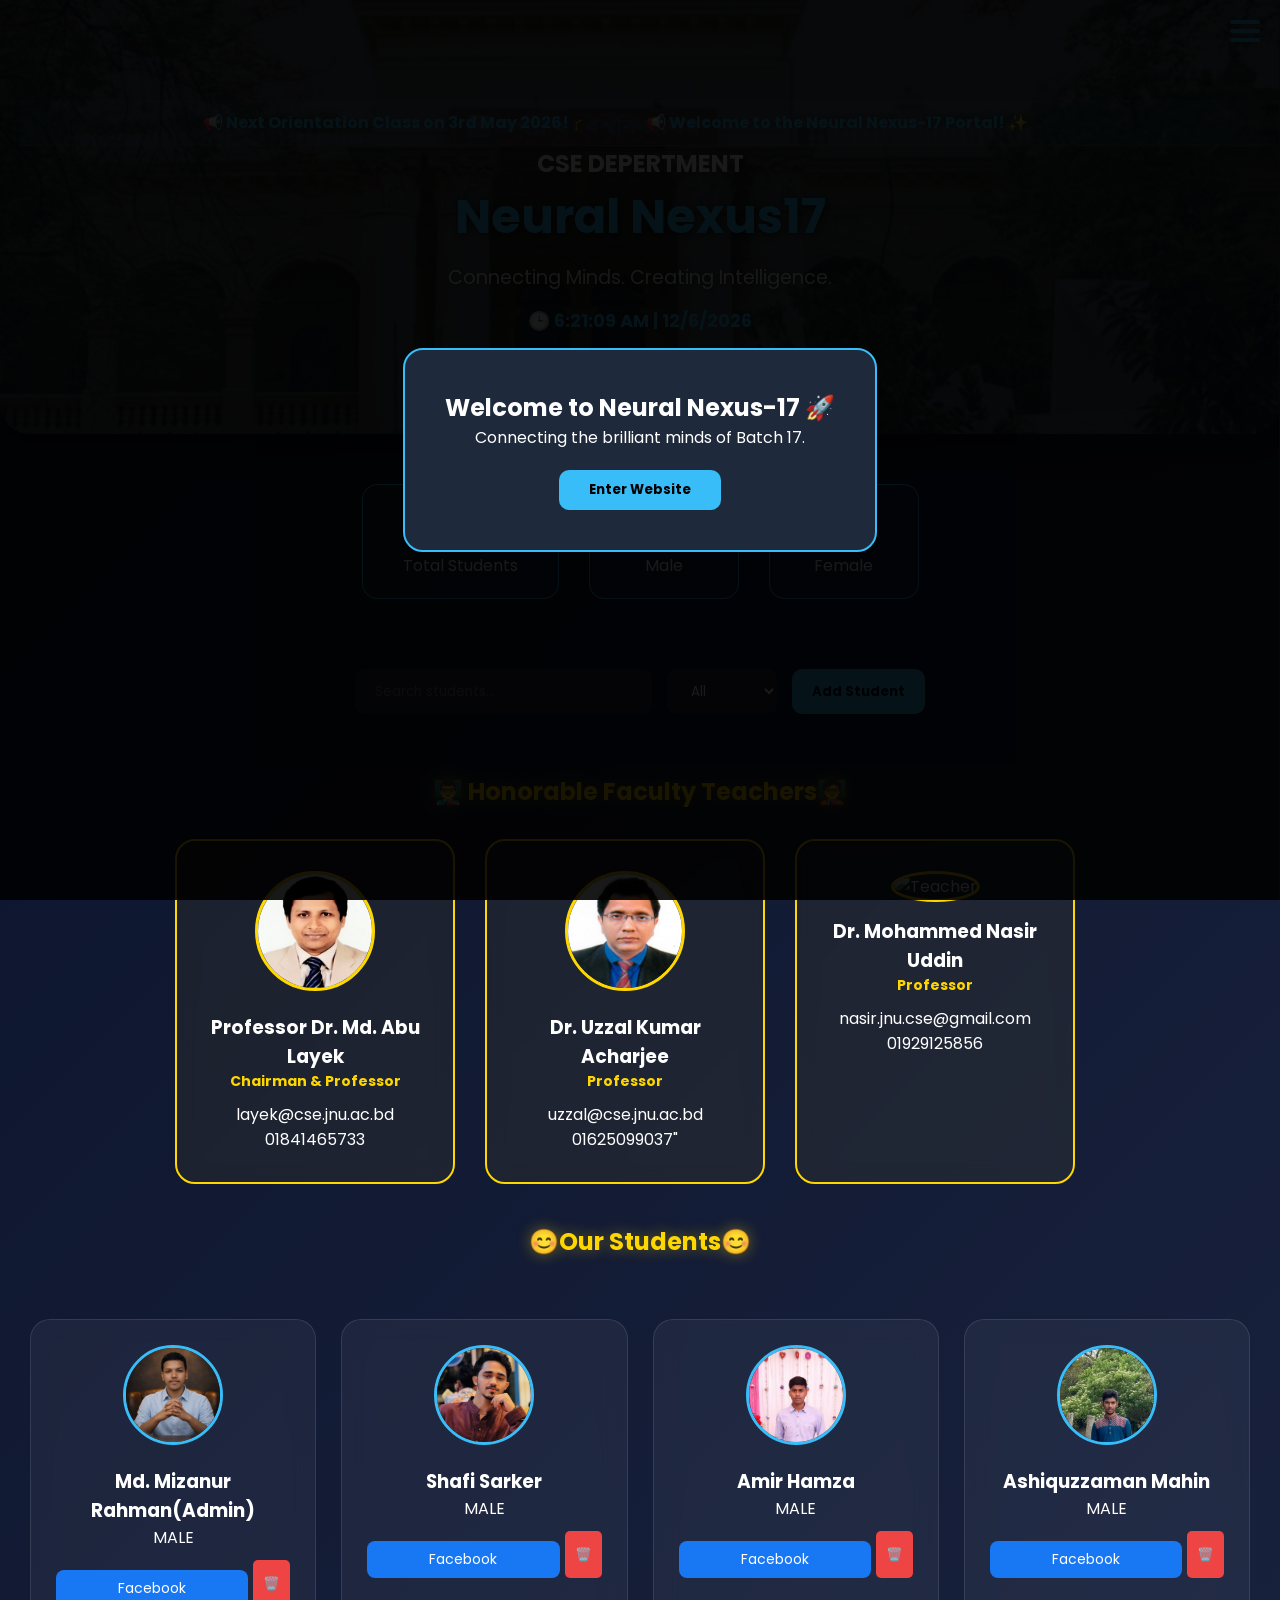
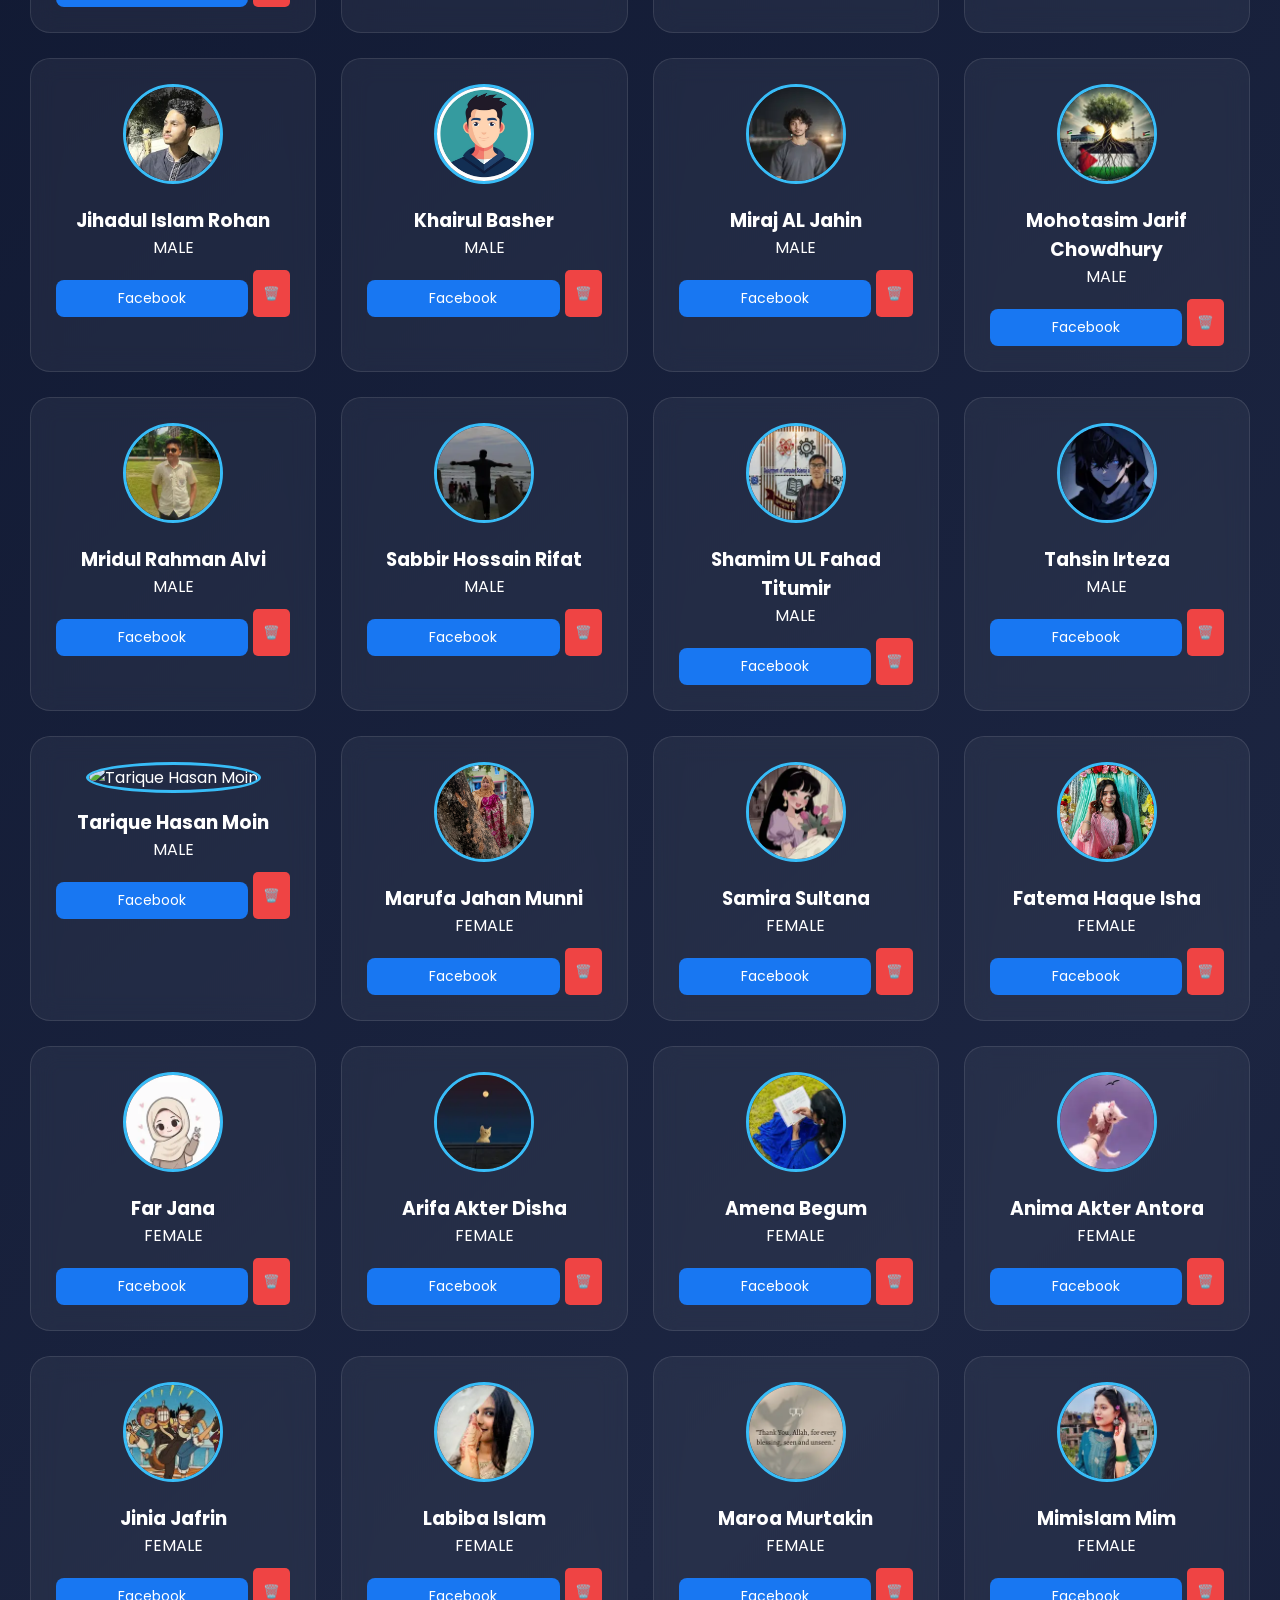
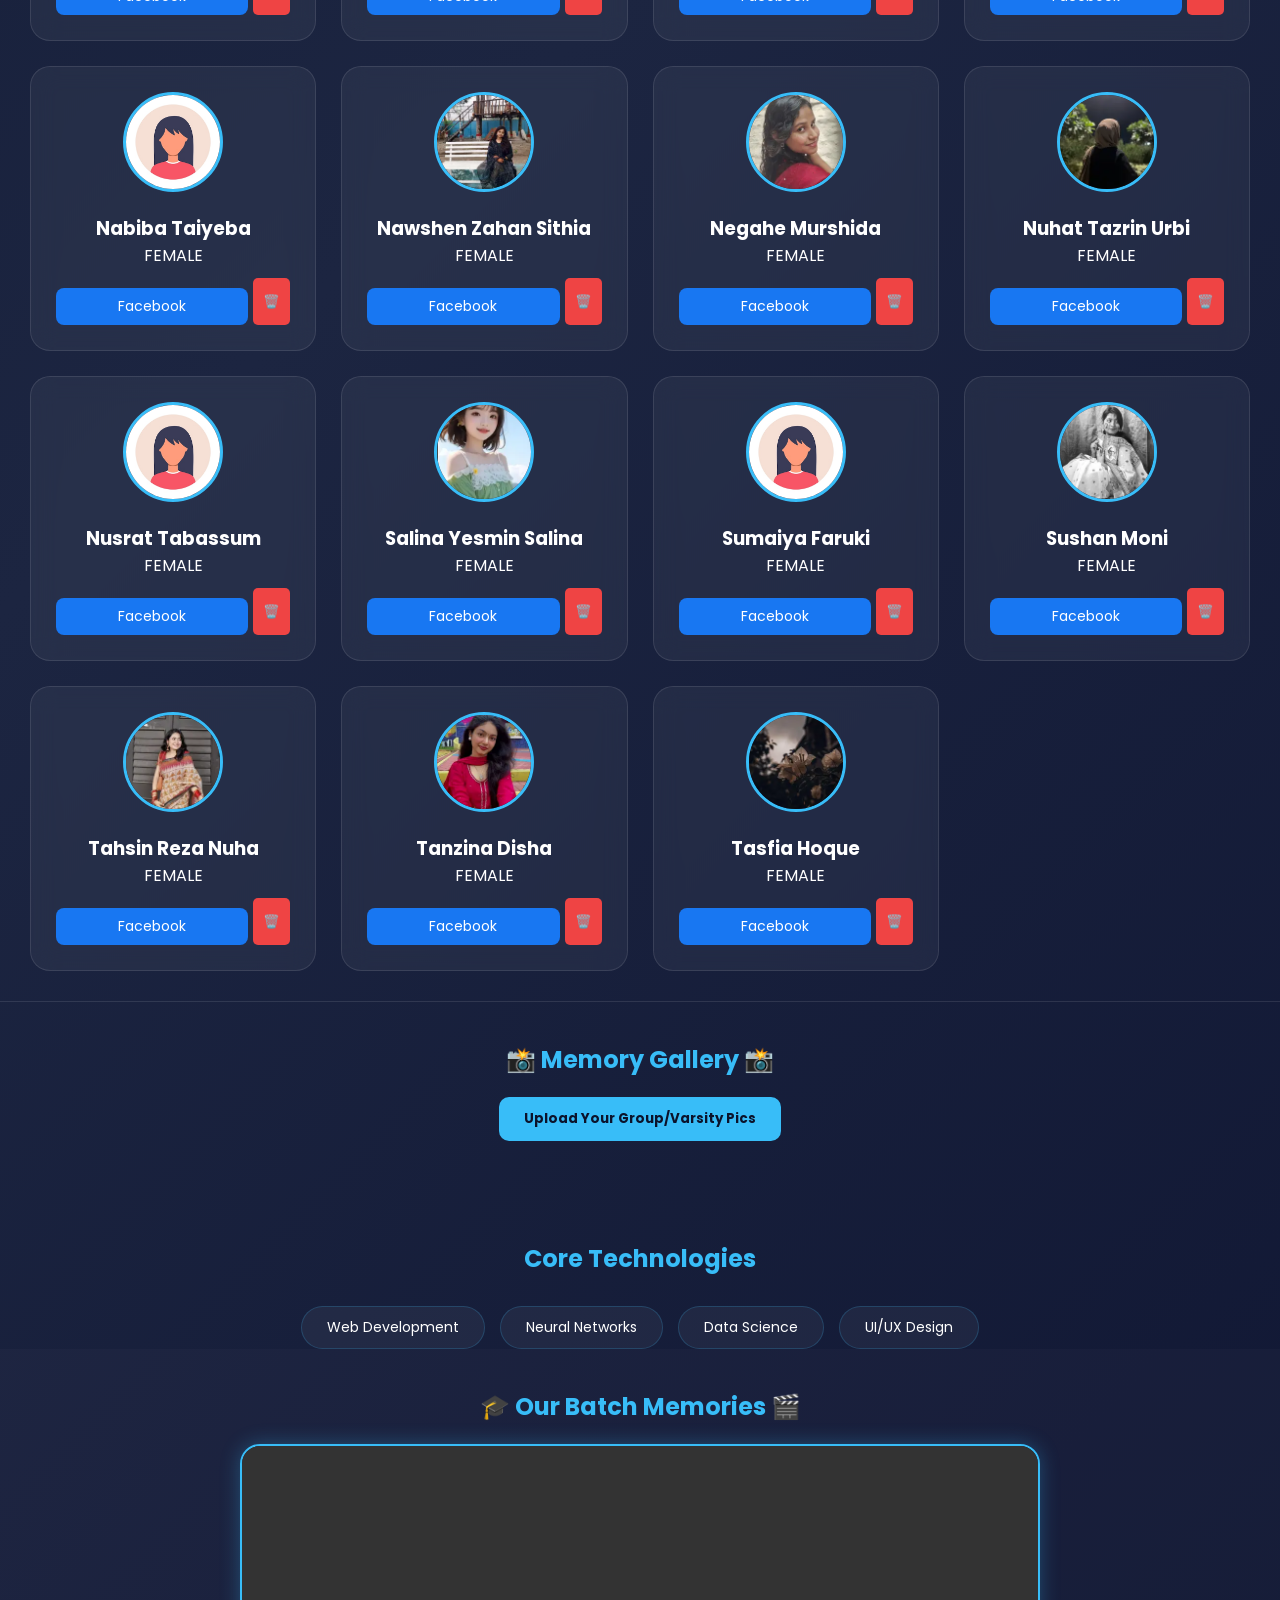
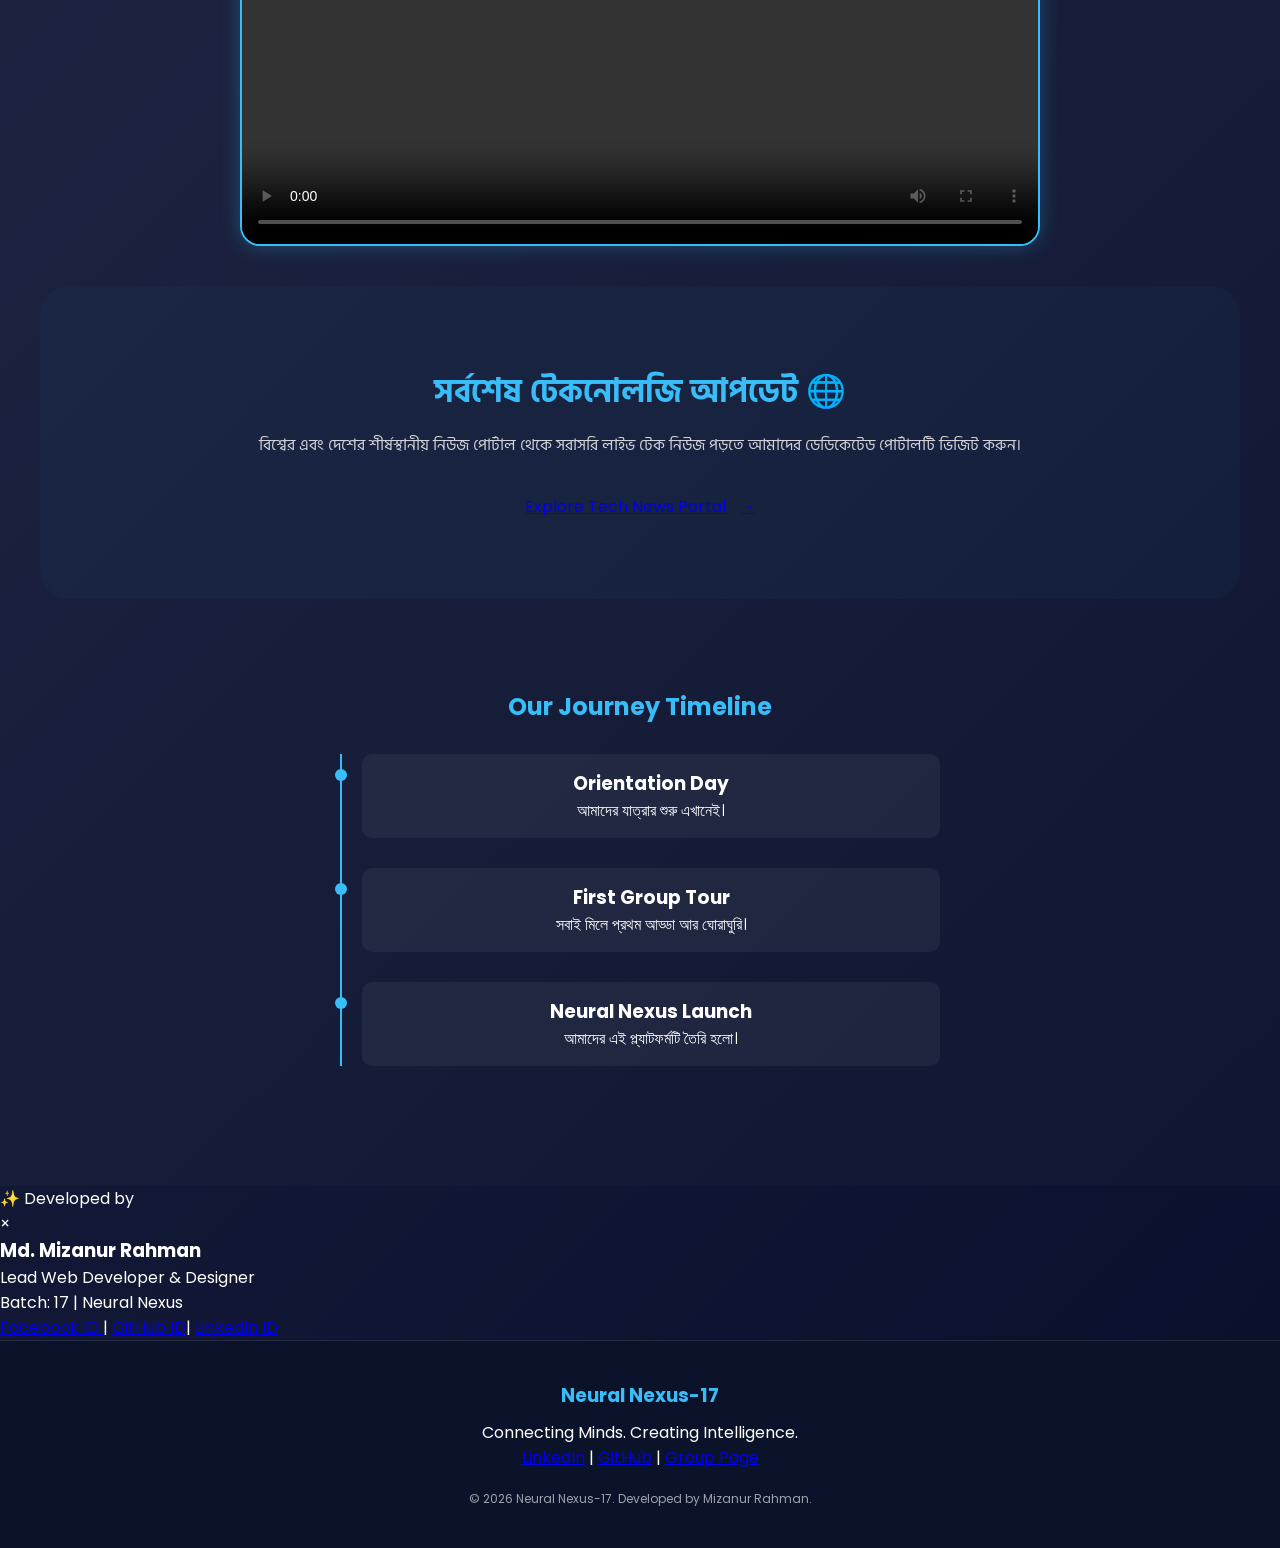
==== index.html @ 9eaee7e6 "Add files via upload" ====
<!DOCTYPE html>
<html lang="en">
<head>
    <meta charset="UTF-8">
    <meta name="viewport" content="width=device-width, initial-scale=1.0">
    <title>Neural Nexus-17.com</title>
    <link rel="stylesheet" href="style.css">
   <link href="https://fonts.googleapis.com/css2?family=Poppins:wght@300;400;600&display=swap" rel="stylesheet">
<link href="https://fonts.googleapis.com/css2?family=Hind+Siliguri:wght@400;600&display=swap" rel="stylesheet">
<head>
  <style>
    .neon {
      color: #00f2fe;
      text-shadow: 
        0 0 5px #00f2fe,
        0 0 10px #00f2fe,
        0 0 20px #00f2fe;
    }
  </style>
</head>
</head>
<body>
  

<div id="welcomeModal" class="modal-overlay">
    <div class="modal-content">
        <h2>Welcome to Neural Nexus-17 🚀</h2>
        <p>Connecting the brilliant minds of Batch 17.</p>
        <button onclick="closeModal()">Enter Website</button>
    </div>
</div>

    <header class="hero">
<div class="ticker-wrapper">
    <div class="ticker">
        <span>📢 Next Orientation Class on 3rd May 2026! 🎓</span>
        <span>📢 Welcome to the Neural Nexus-17 Portal! ✨</span>
   
   
    </div>
</div>
       <h2>CSE DEPERTMENT</h2>
       <h1 class="neon">Neural Nexus17</h1>
        <p>Connecting Minds. Creating Intelligence.</p>
       <div id="digitalClock" style="color: #38bdf8; font-family: 'Poppins'; font-weight: bold; margin-top: 15px; font-size: 18px;"></div>
    </header>
<section class="stats-section">
    <div class="stat-box">
        <h2 id="totalStudents">39</h2>
        <p>Total Students</p>
    </div>
    <div class="stat-box">
        <h2 id="maleCount">13</h2>
        <p>Male</p>
    </div>
    <div class="stat-box">
        <h2 id="femaleCount">26</h2>
        <p>Female</p>
    </div>
</section>

    <div class="top-bar">
        <input type="text" id="searchInput" placeholder="Search students...">
        <select id="filterSelect">
            <option value="all">All</option>
            <option value="male">Male</option>
            <option value="female">Female</option>
        </select>
        <button onclick="openForm()" class="add-btn">Add Student</button>
    </div>
<section id="teacherPanel" style="padding: 40px 20px;">
    <h2 style="text-align:center; color:#FFD700; margin-bottom:30px; text-shadow: 0 0 15px rgba(255, 215, 0, 0.4);">👨‍🏫 Honorable Faculty Teachers🧑‍🏫</h2>
    
    <div class="teacher-grid">
        <div class="t-card">
            <img src="Layek sir.jpg" alt="Teacher">
            <h3>Professor Dr. Md. Abu Layek</h3>
            <p class="designation">Chairman & Professor </p>
            <p class="Contact-info">layek@cse.jnu.ac.bd   
01841465733</p>
        </div>
        <div class="t-card">
            <img src="  Uzaal sir.jpg " alt="Teacher">
            <h3>
            Dr. Uzzal Kumar Acharjee
                    </h3>
            <p class="designation"> Professor</p>
            <p class="Contact-info">uzzal@cse.jnu.ac.bd   
01625099037"</p>
        </div>
          <div class="t-card">
            <img src="Nasir Sir.jpg" alt="Teacher">
            <h3>
           Dr. Mohammed Nasir Uddin
                    </h3>
            <p class="designation"> Professor</p>
            <p class="Contact-info">nasir.jnu.cse@gmail.com   
01929125856</p>
        </div>
            </p>
        </div>
              
    </div>
</section>
 <h2 style="text-align:center; color:#FFD700; margin-bottom:30px; text-shadow: 0 0 15px rgba(255, 215, 0, 0.4);">😊Our Students😊</h2>
  
    <div id="studentContainer" class="students"
    
    ></div>

    <div id="formBox" class="popup">
        <div class="popup-content">
            <h3>Add New Student</h3>
            <input type="text" id="newName" placeholder="Full Name">
            <select id="newGender">
                <option value="male">Male</option>
                <option value="female">Female</option>
            </select>
            <input type="text" id="newImage" placeholder="Image URL (e.g., Man.jpg)">
            <input type="text" id="newFb" placeholder="Facebook Profile Link">
            <div class="btns">
                <button onclick="addStudent()">Save</button>
                <button onclick="closeForm()" style="background: #ef4444;">Cancel</button>
            </div>
        </div>
    </div>

   
<section class="gallery-section" style="padding: 40px 20px; text-align: center; border-top: 1px solid rgba(255,255,255,0.1);">
    <h2 style="color: #38bdf8; margin-bottom: 20px;">📸 Memory Gallery 📸</h2>
    
    <input type="file" id="galleryInput" accept="image/*" multiple style="display: none;">
    <button onclick="document.getElementById('galleryInput').click()" class="add-btn" style="padding: 12px 25px; cursor: pointer; background: #38bdf8; color: #0b132b; border: none; border-radius: 10px; font-weight: bold;">
        Upload Your Group/Varsity Pics
    </button>

    <div id="galleryDisplay" style="display: grid; grid-template-columns: repeat(auto-fit, minmax(150px, 1fr)); gap: 15px; padding: 20px; margin-top: 20px;">
        </div>
</section>
<section class="skills-section">
    <h2 style="text-align:center; color:#38bdf8; margin-bottom:30px;">Core Technologies</h2>
    <div class="skills-container">
        <div class="skill-tag">Web Development</div>
        <div class="skill-tag">Neural Networks</div>
        <div class="skill-tag">Data Science</div>
        <div class="skill-tag">UI/UX Design</div>
    </div>
</section>


<section class="video-section" style="padding: 40px 20px; text-align: center; background: rgba(255,255,255,0.02);">
    <h2 style="color: #38bdf8; margin-bottom: 20px;">🎓 Our Batch Memories 🎬</h2>
    
    <div style="max-width: 800px; margin: 0 auto; border: 2px solid #38bdf8; border-radius: 20px; overflow: hidden; box-shadow: 0 0 20px rgba(56, 189, 248, 0.3);">
        <video controls style="width: 100%; display: block;">
            <source src="Video.mp4" type="video/mp4">
            
        </video>
    </div>
<section class="news-gateway" style="padding: 80px 20px; text-align: center; background: rgba(56, 189, 248, 0.03); border-radius: 30px; margin: 40px 20px;">
    <div style="max-width: 800px; margin: 0 auto;">
        <h2 style="color: #38bdf8; font-size: 2rem; margin-bottom: 15px; font-family: 'Hind Siliguri', sans-serif;">সর্বশেষ টেকনোলজি আপডেট 🌐</h2>
        <p style="color: #ffffff; opacity: 0.8; margin-bottom: 35px; line-height: 1.6; font-family: 'Hind Siliguri', sans-serif;">
            বিশ্বের এবং দেশের শীর্ষস্থানীয় নিউজ পোর্টাল থেকে সরাসরি লাইভ টেক নিউজ পড়তে আমাদের ডেডিকেটেড পোর্টালটি ভিজিট করুন।
        </p>
        
        <a href="news.html" class="portal-btn">
            Explore Tech News Portal 
            <span style="margin-left: 10px;">→</span>
        </a>
    </div>
</section>


<section class="timeline-section" style="padding: 50px 20px;">
    <h2 style="text-align:center; color:#38bdf8; margin-bottom:30px;">Our Journey Timeline</h2>
    <div class="timeline">
        <div class="event">
            <h3>Orientation Day</h3>
            <p>আমাদের যাত্রার শুরু এখানেই।</p>
        </div>
        <div class="event">
            <h3>First Group Tour</h3>
            <p>সবাই মিলে প্রথম আড্ডা আর ঘোরাঘুরি।</p>
        </div>
        <div class="event">
            <h3>Neural Nexus Launch</h3>
            <p>আমাদের এই প্ল্যাটফর্মটি তৈরি হলো।</p>
        </div>
    </div>
</section>

</section>
<button id="backToTop" onclick="scrollToTop()" style="display:none; position:fixed; bottom:20px; right:20px; background:#38bdf8; color:#0b132b; border:none; width:45px; height:45px; border-radius:50%; cursor:pointer; font-size:20px; z-index:1000; box-shadow: 0 0 15px rgba(56,189,248,0.5);">↑</button>


<div class="mizan-badge" onclick="showDevInfo()">
    ✨ Developed by
    
</div>

<div id="devModal" class="mizan-modal-overlay">
    <div class="mizan-modal-card">
        <span class="mizan-close" onclick="closeDevInfo()">&times;</span>
        <div class="mizan-img-container">
            
        </div>
        <h3>Md. Mizanur Rahman</h3>
        <p class="mizan-title">Lead Web Developer & Designer</p>
        <p class="mizan-batch">Batch: 17 | Neural Nexus</p>
        <div class="mizan-socials">
            <a href="https://www.facebook.com/md.mizanur.rahman.207522">
                   <span>Facebook ID</span> </a>
           | <a href="https://github.com/Mizanscode">
                    <span>GitHub ID</span></a>|
            <a href=" https://www.linkedin.com/in/md-mizanur-rahman-b05b68406 ">         <span>LinkedIn ID</span></a>
        </div>
    </div>
</div>


<footer class="main-footer">
    <div class="footer-content">
        <h3>Neural Nexus-17</h3>
        <p>Connecting Minds. Creating Intelligence.</p>
        <div class="social-icons">
            <a href="#">LinkedIn</a> | <a href="#">GitHub</a> | <a href="#">Group Page</a>
        </div>
        <p style="margin-top: 20px; font-size: 12px; opacity: 0.6;">&copy; 2026 Neural Nexus-17. Developed by Mizanur Rahman.</p>
    </div>
</footer>
<div class="menu-icon" onclick="toggleSidebar()">
    <span></span>
    <span></span>
    <span></span>
</div>
<!-- সাইডবার সেকশন -->
<div id="sidebar" class="sidebar">
    <!-- এখানে onclick="toggleSidebar()" রাখা হয়েছে আপনার পুরনো ফাংশন অনুযায়ী -->
    <a href="javascript:void(0)" class="closebtn" onclick="toggleSidebar()">&times;</a>
    
    <div class="sidebar-content">
        <h2 style="color: #38bdf8; padding: 20px;">Menu</h2>
        <a href="#hero">🏠 Home</a>
        
        <!-- নতুন নোটিশ বোর্ড লিংক -->
        <a href="javascript:void(0)" onclick="openNotice()">📢 Notice Board</a>
       
        <a href="#teacherPanel">👨‍🏫 Teacher Panel</a>
        <a href="#galleryDisplay">🖼️ Gallery</a>
        <a href="#videoSection">🎬 Memorial Video</a>
        <a href="#stats">📊 Statistics</a>
        <a href="#">📞 Contact</a>
    </div>
</div>
<!-- PDF নোটিশ মোডাল -->
<div id="noticeModal" class="modal-overlay" style="display: none;">
    <div class="modal-content" style="max-width: 85%; width: 900px; height: 90vh; background: #1e293b; border: 2px solid #38bdf8; border-radius: 20px; padding: 20px; position: relative;">
        
        <h2 style="color: #38bdf8; margin-bottom: 15px; text-align: center;">📢 Academic Notice (PDF)</h2>
        
        <!-- PDF ডিসপ্লে করার আসল ফ্রেম (এখানেই কোডটি বসবে) -->
        <div style="width: 100%; height: 75vh; background: #fff; border-radius: 10px; overflow: hidden;">
             <!-- src এবং type ঠিক করা হয়েছে -->
             <embed src="notice.pdf" type="application/pdf" width="100%" height="100%" />
        </div>

        <!-- বাটন থাকবে আলাদাভাবে নিচে -->
        <div style="text-align: center;">
            <button onclick="closeNotice()" style="margin-top: 15px; padding: 12px 35px; background: #38bdf8; color: #0b132b; border: none; border-radius: 10px; cursor: pointer; font-weight: bold; transition: 0.3s;">
                Close Notice
            </button>
        </div>
    </div>
</div>

<!-- JavaScript ফাংশন -->
<script>
    // নোটিশ ওপেন করার ফাংশন
    function openNotice() {
        // নোটিশ ওপেন করার সময় সাইডবার বন্ধ করে দিলে দেখতে সুন্দর লাগে
        if(typeof toggleSidebar === "function") {
            toggleSidebar(); // আপনার পুরনো স্লাইড বন্ধ করার ফাংশন
        }
        document.getElementById("noticeModal").style.display = "flex";
    }

    // নোটিশ বন্ধ করার ফাংশন
    function closeNotice() {
        document.getElementById("noticeModal").style.display = "none";
    }

    // মোডালের বাইরে ক্লিক করলে বন্ধ হবে (অপশনাল কিন্তু ভালো)
    window.onclick = function(event) {
        let modal = document.getElementById("noticeModal");
        if (event.target == modal) {
            modal.style.display = "none";
        }
    }
</script>
  
 <script src="script.js"></script>
 
 
 
</body>
</html>
---- style.css ----
html {
    scroll-behavior: smooth;
}

* {
    margin: 0;
    padding: 0;
    box-sizing: border-box;
    font-family: 'Poppins', Arial, sans-serif;
}

body {
    background: linear-gradient(135deg, #0b132b, #1c2541, #0a0f2c);
    color: white;
    min-height: 100vh;
    
    
}

.hero {
    text-align: center;
    padding: 80px 20px;
    background: radial-gradient(circle at center, rgba(56, 189, 248, 0.15) 0%, transparent 70%);
    position: relative;
    overflow: hidden;
}
 
.hero {
    text-align: center;
    padding: 100px 20px; /* হেডারের উচ্চতা বাড়ানোর জন্য */
    
.hero-gradient {
  background: linear-gradient(-45deg, #ee7752, #e73c7e, #23a6d5, #23d5ab);
  background-size: 400% 400%;
  animation: gradientBG 15s ease infinite;
}

@keyframes gradientBG {
  0% { background-position: 0% 50%; }
  50% { background-position: 100% 50%; }
  100% { background-position: 0% 50%; }
}
    
    /* ব্যাকগ্রাউন্ডে ছবি এবং ডার্ক শেড */
    background: linear-gradient(rgba(11, 19, 43, 0.7), rgba(11, 19, 43, 0.7)), 
                url('jnu.jpg') no-repeat center center;
    
    background-size: cover; /* ছবি যেন পুরো হেডার জুড়ে থাকে */
    background-position: center;
    border-radius: 0 0 30px 30px; /* নিচের কোণাগুলো একটু গোল করার জন্য (Premium look) */
    position: relative;
    overflow: hidden;
    box-shadow: 0 10px 30px rgba(0, 0, 0, 0.5);
}

.hero h1 {
    font-size: 3rem;
    color: #38bdf8;
    text-shadow: 2px 2px 10px rgba(0, 0, 0, 0.8); /* লেখার পেছনে শ্যাডো যাতে ফুটে ওঠে */
    margin-bottom: 10px;
}

.hero p {
    font-size: 1.2rem;
    color: #ffffff;
    opacity: 0.9;
    text-shadow: 1px 1px 5px rgba(0, 0, 0, 0.7);
}
@keyframes glow {
    from { text-shadow: 0 0 10px rgba(56, 189, 248, 0.2); }
    to { text-shadow: 0 0 30px rgba(56, 189, 248, 0.6); }
}

.top-bar {
    display: flex;
    justify-content: center;
    gap: 15px;
    padding: 20px;
    flex-wrap: wrap;
}

.top-bar input, .top-bar select, .add-btn {
    padding: 12px 20px;
    border: none;
    border-radius: 10px;
    outline: none;
    background: rgba(255, 255, 255, 0.1);
    color: white;
    backdrop-filter: blur(5px);
}

.add-btn {
    background: #38bdf8;
    color: #0b132b;
    font-weight: bold;
    cursor: pointer;
    transition: 0.3s;
}

.add-btn:hover {
    background: #0ea5e9;
    transform: scale(1.05);
}

.students {
    display: grid;
    grid-template-columns: repeat(auto-fit, minmax(250px, 1fr));
    gap: 25px;
    padding: 30px;
}

.card {
    background: rgba(255, 255, 255, 0.05);
    backdrop-filter: blur(12px);
    border: 1px solid rgba(255, 255, 255, 0.1);
    padding: 25px;
    border-radius: 20px;
    text-align: center;
    transition: 0.4s;
}

.card:hover {
    transform: translateY(-10px);
    box-shadow: 0 0 25px rgba(56, 189, 248, 0.3);
    border-color: #38bdf8;
}

.card img {
    width: 100px;
    height: 100px;
    border-radius: 50%;
    object-fit: cover;
    border: 3px solid #38bdf8;
    margin-bottom: 15px;
}

.fb-btn {
    display: inline-block;
    background: #1877f2;
    color: white;
    padding: 8px 16px;
    border-radius: 8px;
    text-decoration: none;
    font-size: 14px;
    margin-top: 10px;
}

/* Form Popup */
.popup {
    display: none;
    position: fixed;
    top: 0; left: 0;
    width: 100%; height: 100%;
    background: rgba(0,0,0,0.8);
    z-index: 100;
}

.popup-content {
    position: absolute;
    top: 50%; left: 50%;
    transform: translate(-50%, -50%);
    background: #1e293b;
    padding: 30px;
    border-radius: 20px;
    width: 90%;
    max-width: 400px;
    display: flex;
    flex-direction: column;
    gap: 15px;
}

.popup-content input, .popup-content select {
    padding: 10px;
    border-radius: 8px;
    border: 1px solid #334155;
    background: #0f172a;
    color: white;
}
.gallery-card {
    position: relative;
    overflow: hidden;
    border-radius: 15px;
    height: 200px;
    border: 2px solid rgba(56, 189, 248, 0.3);
}

.gallery-card img {
    width: 100%;
    height: 100%;
    object-fit: cover;
    transition: 0.5s;
}

.gallery-card:hover img {
    transform: scale(1.1);
}
.video-box {
  border-radius: 20px;
  overflow: hidden;
  box-shadow: 0 0 40px rgba(0,255,255,0.3);
  border: 2px solid rgba(0,255,255,0.2);
}

.stats-section {
    display: flex;
    justify-content: center;
    gap: 30px;
    padding: 50px 20px;
    flex-wrap: wrap;
}
.stat-box {
    background: rgba(255, 255, 255, 0.05);
    padding: 20px 40px;
    border-radius: 15px;
    text-align: center;
    border: 1px solid #38bdf8;
    min-width: 150px;
}
.stat-box h2 {
    color: #38bdf8;
    font-size: 32px;
}
  
.timeline {
    max-width: 600px;
    margin: 0 auto;
    border-left: 2px solid #38bdf8;
    padding-left: 20px;
}
.event {
    margin-bottom: 30px;
    position: relative;
    background: rgba(255, 255, 255, 0.05);
    padding: 15px;
    border-radius: 10px;
}
.event::before {
    content: "";
    position: absolute;
    left: -27px;
    top: 15px;
    width: 12px;
    height: 12px;
    background: #38bdf8;
    border-radius: 50%;
}

.main-footer {
    background: #0b132b;
    padding: 40px 20px;
    text-align: center;
    border-top: 1px solid rgba(255, 255, 255, 0.1);
}
.footer-content h3 {
    color: #38bdf8;
    margin-bottom: 10px;
}
//Our Technologies
.social-icons a {
    color: white;
    text-decoration: none;
    margin: 0 10px;
    font-size: 14px;
}
.social-icons a:hover {
    color: #38bdf8;
}
.skills-container {
    display: flex;
    justify-content: center;
    gap: 15px;
    flex-wrap: wrap;
    padding: 0 20px;
}
.skill-tag {
    background: rgba(255, 255, 255, 0.05);
    border: 1px solid rgba(56, 189, 248, 0.2);
    padding: 10px 25px;
    border-radius: 50px;
    font-size: 14px;
    transition: 0.4s;
    cursor: pointer;
}
.skill-tag:hover {
    background: #38bdf8;
    color: #0b132b;
    box-shadow: 0 0 20px rgba(56, 189, 248, 0.4);
    transform: translateY(-3px);
}



::-webkit-scrollbar { width: 8px; }
::-webkit-scrollbar-track { background: #0b132b; }
::-webkit-scrollbar-thumb { background: #38bdf8; border-radius: 10px; }

/* থ্রি-ডট আইকন */
.menu-icon {
    position: fixed;
    top: 20px;
    right: 20px;
    z-index: 1001;
    cursor: pointer;
    display: flex;
    flex-direction: column;
    gap: 5px;
}
.menu-icon span {
    width: 30px;
    height: 4px;
    background: #38bdf8;
    border-radius: 5px;
}

/* সাইডবার প্যানেল */
.sidebar {
    height: 100%;
    width: 0;
    position: fixed;
    z-index: 2000;
    top: 0;
    right: 0;
    background-color: rgba(11, 19, 43, 0.95);
    backdrop-filter: blur(15px);
    overflow-x: hidden;
    transition: 0.5s;
    padding-top: 60px;
    border-left: 1px solid rgba(56, 189, 248, 0.3);
}
.sidebar a {
    padding: 15px 25px;
    text-decoration: none;
    font-size: 18px;
    color: white;
    display: block;
    transition: 0.3s;
}
.sidebar a:hover {
    color: #38bdf8;
    background: rgba(255, 255, 255, 0.05);
}
.sidebar .closebtn {
    position: absolute;
    top: 10px;
    left: 20px;
    font-size: 36px;
}
  
.teacher-grid {
    display: flex;
    justify-content: center;
    gap: 30px;
    flex-wrap: wrap;
}
.t-card {
    background: rgba(255, 215, 0, 0.05); /* হালকা গোল্ডেন গ্লাস ইফেক্ট */
    border: 2px solid #FFD700;
    padding: 30px;
    border-radius: 20px;
    text-align: center;
    width: 280px;
    backdrop-filter: blur(10px);
    transition: 0.4s;
}
.t-card:hover {
    transform: scale(1.05);
    box-shadow: 0 0 30px rgba(255, 215, 0, 0.3);
}
.t-card img {
    width: 120px;
    height: 120px;
    border-radius: 50%;
    border: 3px solid #FFD700;
    margin-bottom: 15px;
    object-fit: cover;
}
.designation {
    font-size: 14px;
    color: #FFD700;
    font-weight: bold;
    margin-bottom: 10px;
}
.quote {
    font-size: 13px;
    font-style: italic;
    opacity: 0.8;
}   
.modal-overlay {
    position: fixed;
    top: 0; left: 0; width: 100%; height: 100%;
    background: rgba(0,0,0,0.9);
    display: flex; justify-content: center; align-items: center;
    z-index: 5000;
}
.modal-content {
    background: #1e293b;
    padding: 40px;
    border-radius: 20px;
    text-align: center;
    border: 2px solid #38bdf8;
}
.modal-content button {
    margin-top: 20px;
    padding: 10px 30px;
    background: #38bdf8;
    border: none;
    border-radius: 10px;
    cursor: pointer;
    font-weight: bold;
}
.ticker-wrapper {
    background: rgba(56, 189, 248, 0.1);
    overflow: hidden;
    white-space: nowrap;
    padding: 10px 0;
    border-bottom: 1px solid rgba(56, 189, 248, 0.2);
}
.ticker {
    display: inline-block;
    animation: ticker-move 20s linear infinite;
}
.ticker span {
    margin-right: 50px;
    color: #38bdf8;
    font-weight: bold;
}
@keyframes ticker-move {
    0% { transform: translateX(100%); }
    100% { transform: translateX(-100%); }

/* নিউজ পোর্টাল বাটন ডিজাইন */
.portal-btn {
    display: inline-block;
    padding: 18px 45px;
    background: linear-gradient(135deg, #38bdf8, #818cf8);
    color: #0b132b !important; /* ডার্ক টেক্সট */
    font-weight: 600;
    text-decoration: none;
    border-radius: 50px;
    font-family: 'Poppins', sans-serif;
    font-size: 18px;
    box-shadow: 0 10px 25px rgba(56, 189, 248, 0.3);
    transition: all 0.4s cubic-bezier(0.175, 0.885, 0.32, 1.275);
}

.portal-btn:hover {
    transform: scale(1.08) translateY(-3px);
    box-shadow: 0 15px 35px rgba(56, 189, 248, 0.5);
    color: #ffffff !important;
    letter-spacing: 1px;
}

/* সেকশনের হালকা গ্লো ইফেক্ট */
.news-gateway {
    border: 1px solid rgba(56, 189, 248, 0.1);
    backdrop-filter: blur(5px);
}
/* আপনার নাম দিয়ে আলাদা ক্লাস যাতে অন্য কোড ঝামেলা না করে */
.mizan-img-container {
    width: 150px !important;
    height: 150px !important;
    margin: 0 auto 15px auto !important;
    border-radius: 50% !important;
    overflow: hidden !important; /* এটি ছবিকে বাইরে বের হতে দিবে না */
    border: 4px solid #38bdf8 !important;
    display: block !important;
}

.mizan-img-container img {
    width: 100% !important;
    height: 100% !important;
    object-fit: cover !important; /* ছবি চ্যাপ্টা হবে না */
    display: block !important;
    border-radius: 50% !important;
}

/* মোডাল কার্ডের সাইজ ফিক্স করা */
.mizan-modal-card {
    max-width: 320px !important;
    width: 90% !important;
    background: #1e293b !important;
    padding: 30px !important;
    border-radius: 20px !important;
    border: 2px solid #38bdf8 !important;
}

.typing {
  font-family: 'Courier New', monospace;
  overflow: hidden;
  border-right: .15em solid orange;
  white-space: nowrap;
  letter-spacing: .15em;
  animation: typing 3.5s steps(30, end), blink-caret .5s step-end infinite;
}

@keyframes typing { from { width: 0 } to { width: 100% } }
@keyframes blink-caret { from, to { border-color: transparent } 50% { border-color: orange } }
 
/* --- কার্ড বাটন কন্টেইনার --- */
.card div[style*="display: flex"] {
    margin-top: 15px;
    padding: 0 10px;
    width: 100%;
    box-sizing: border-box;
}

/* ফেসবুক বাটন স্টাইল */
.fb-btn {
    background: #1877f2;
    color: white;
    text-decoration: none;
    padding: 8px 12px;
    border-radius: 8px;
    font-size: 14px;
    font-weight: 500;
    transition: 0.3s;
    display: inline-block;
    text-align: center;
}

.fb-btn:hover {
    background: #166fe5;
    transform: translateY(-2px);
    box-shadow: 0 4px 12px rgba(24, 119, 242, 0.3);
}

/* ডিলিট বাটন স্টাইল */
.delete-btn {
    background: #ef4444 !important; /* লাল রঙ */
    color: white;
    border: none;
    padding: 8px 12px;
    border-radius: 8px;
    cursor: pointer;
    font-size: 16px;
    transition: 0.3s cubic-bezier(0.175, 0.885, 0.32, 1.275);
    display: flex;
    align-items: center;
    justify-content: center;
}

.delete-btn:hover {
    background: #dc2626 !important;
    transform: scale(1.1) rotate(5deg);
    box-shadow: 0 4px 12px rgba(239, 68, 68, 0.4);
}

/* জেন্ডার টেক্সট স্টাইল */
.gender {
    font-size: 11px;
    letter-spacing: 1px;
    color: #94a3b8;
    background: rgba(255, 255, 255, 0.05);
    padding: 3px 8px;
    border-radius: 20px;
    display: inline-block;
    margin-bottom: 5px;
}

/* গ্যালারি ডিলিট বাটন */
#galleryDisplay button {
    transition: 0.3s;
}

#galleryDisplay button:hover {
    background: #b91c1c !important;
    transform: scale(1.05);
}
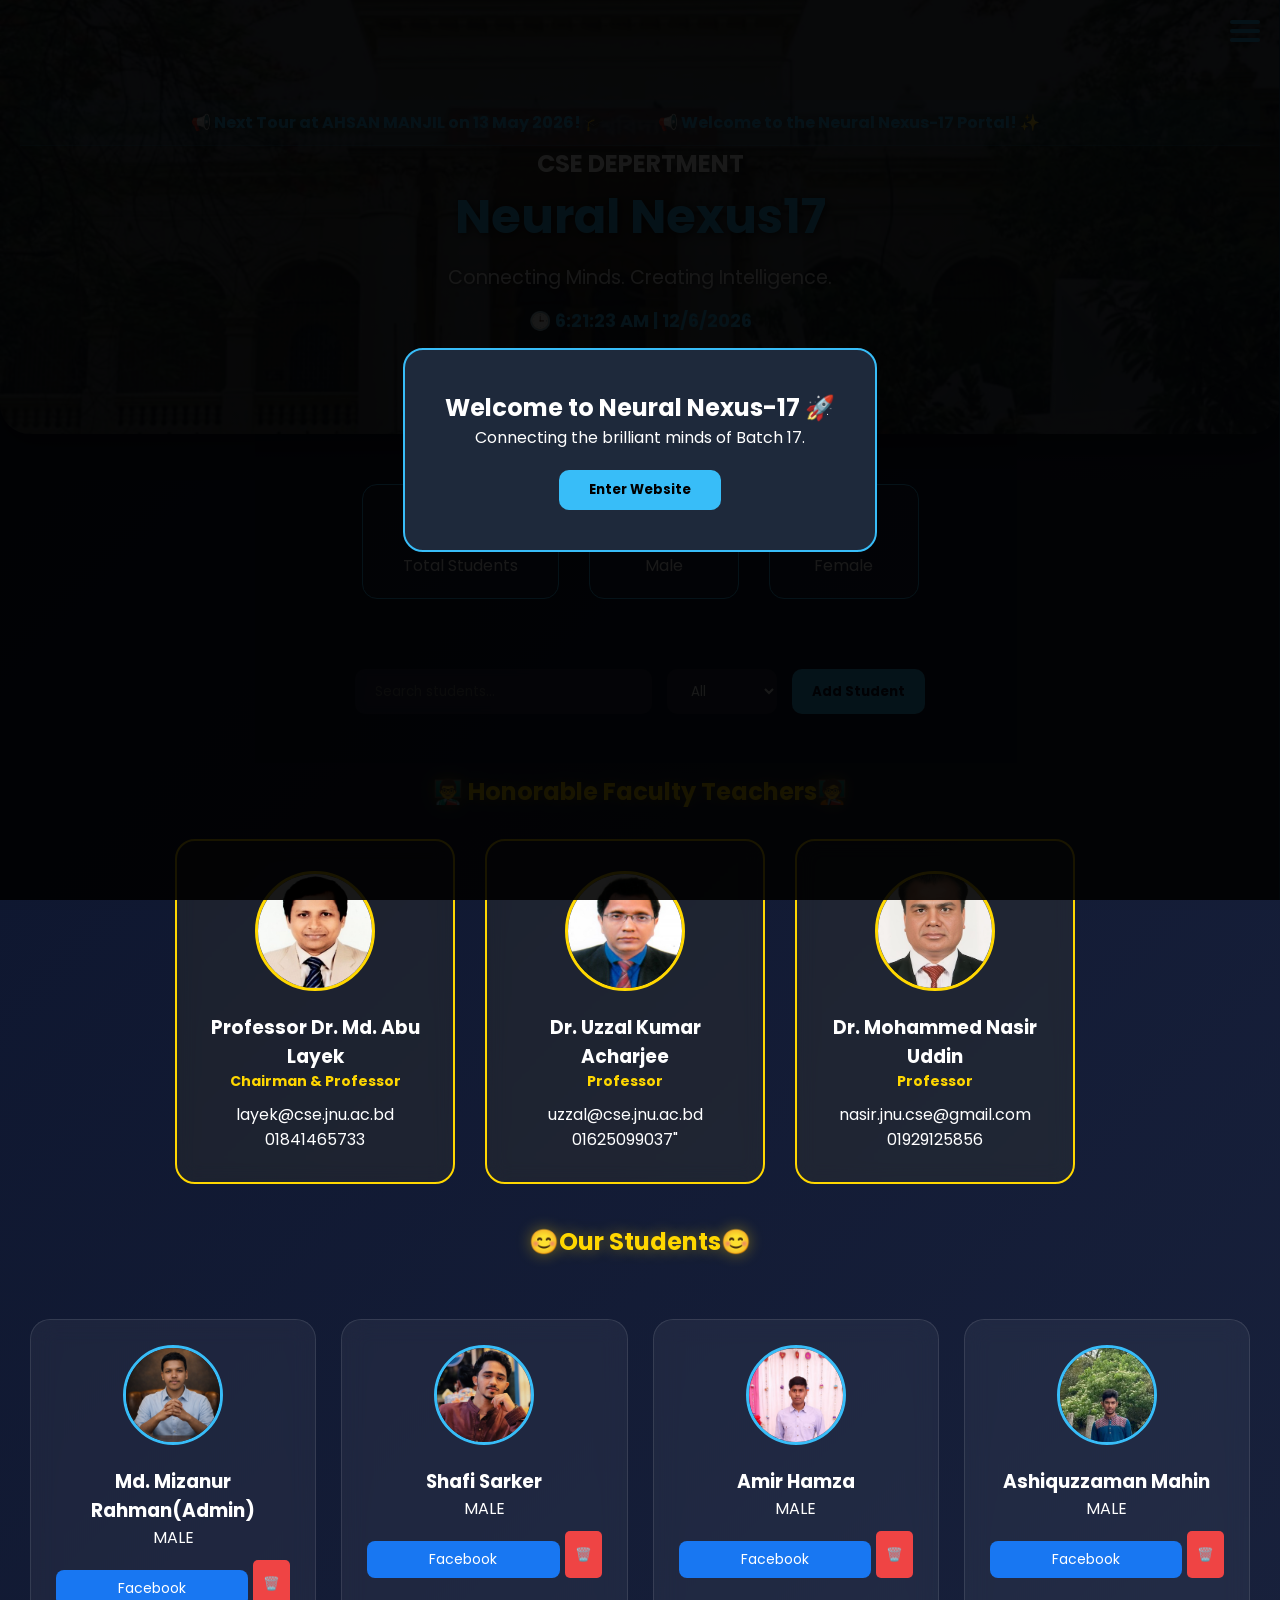
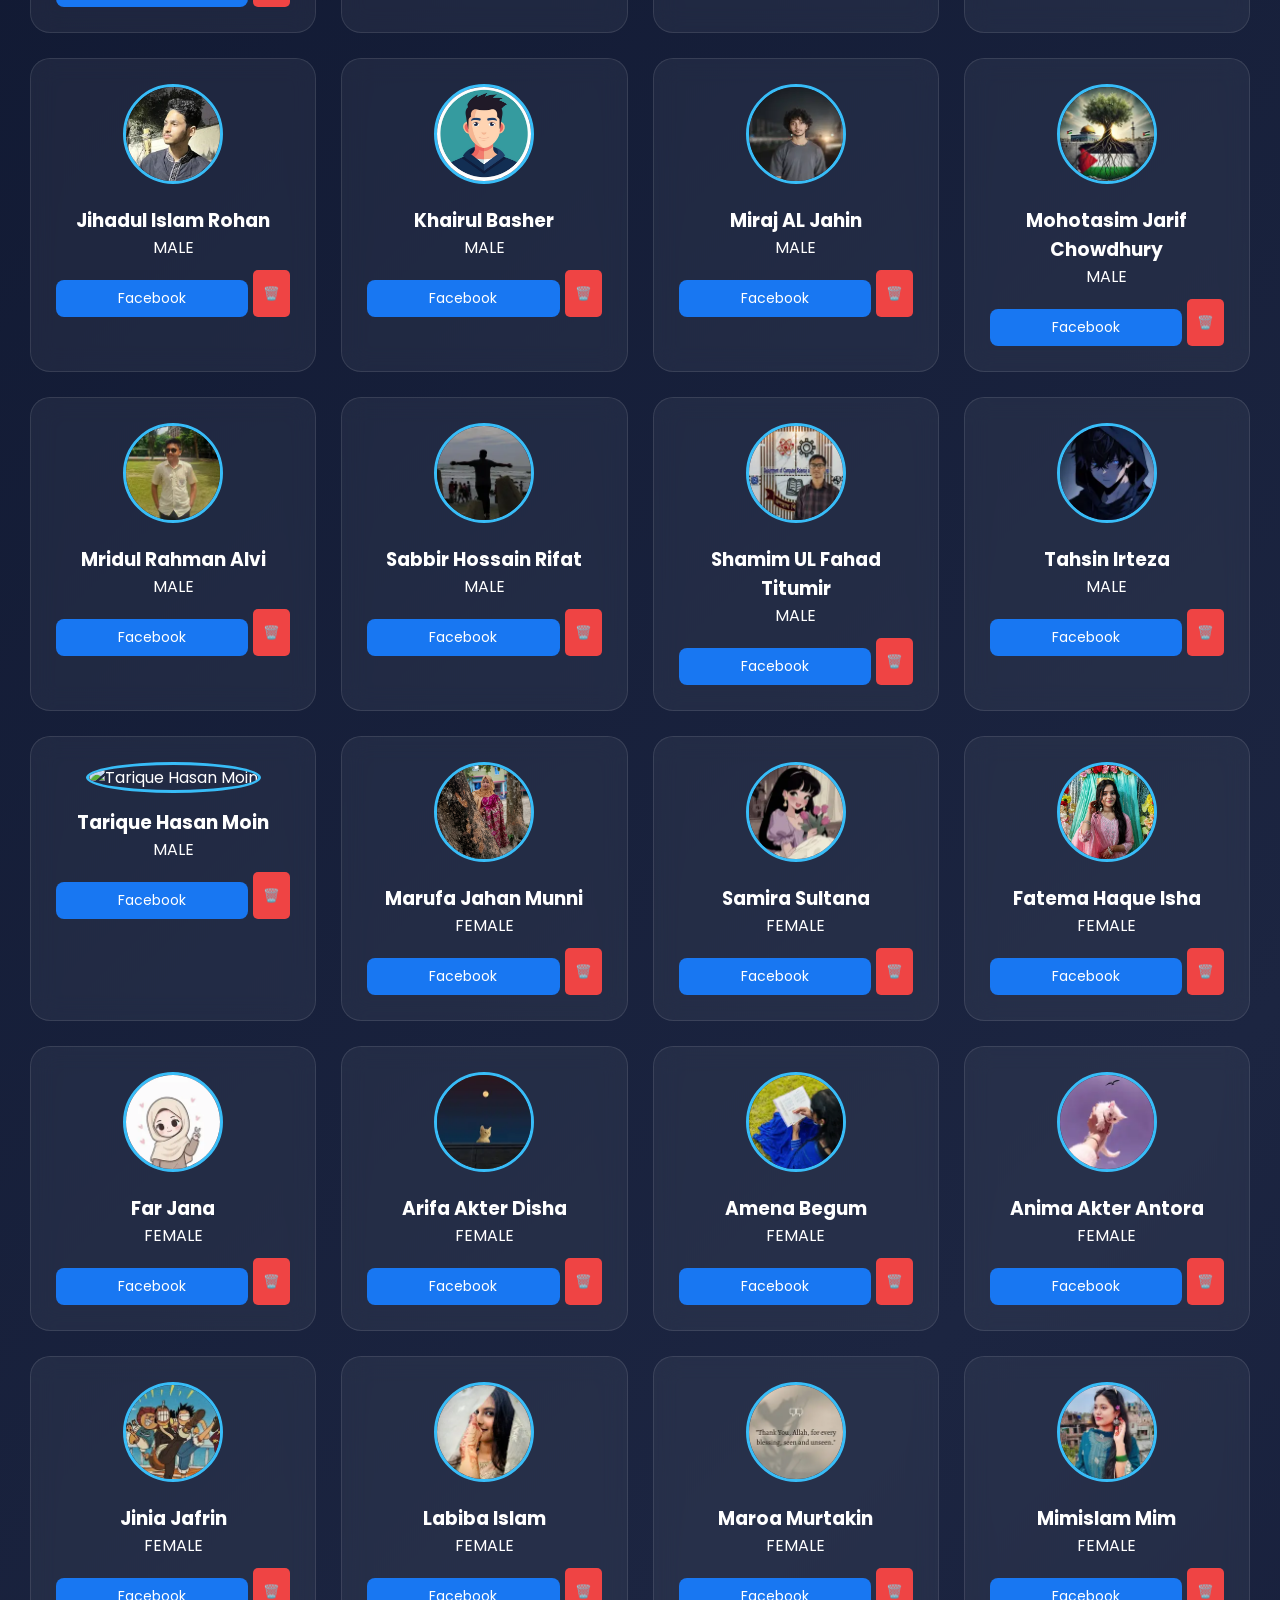
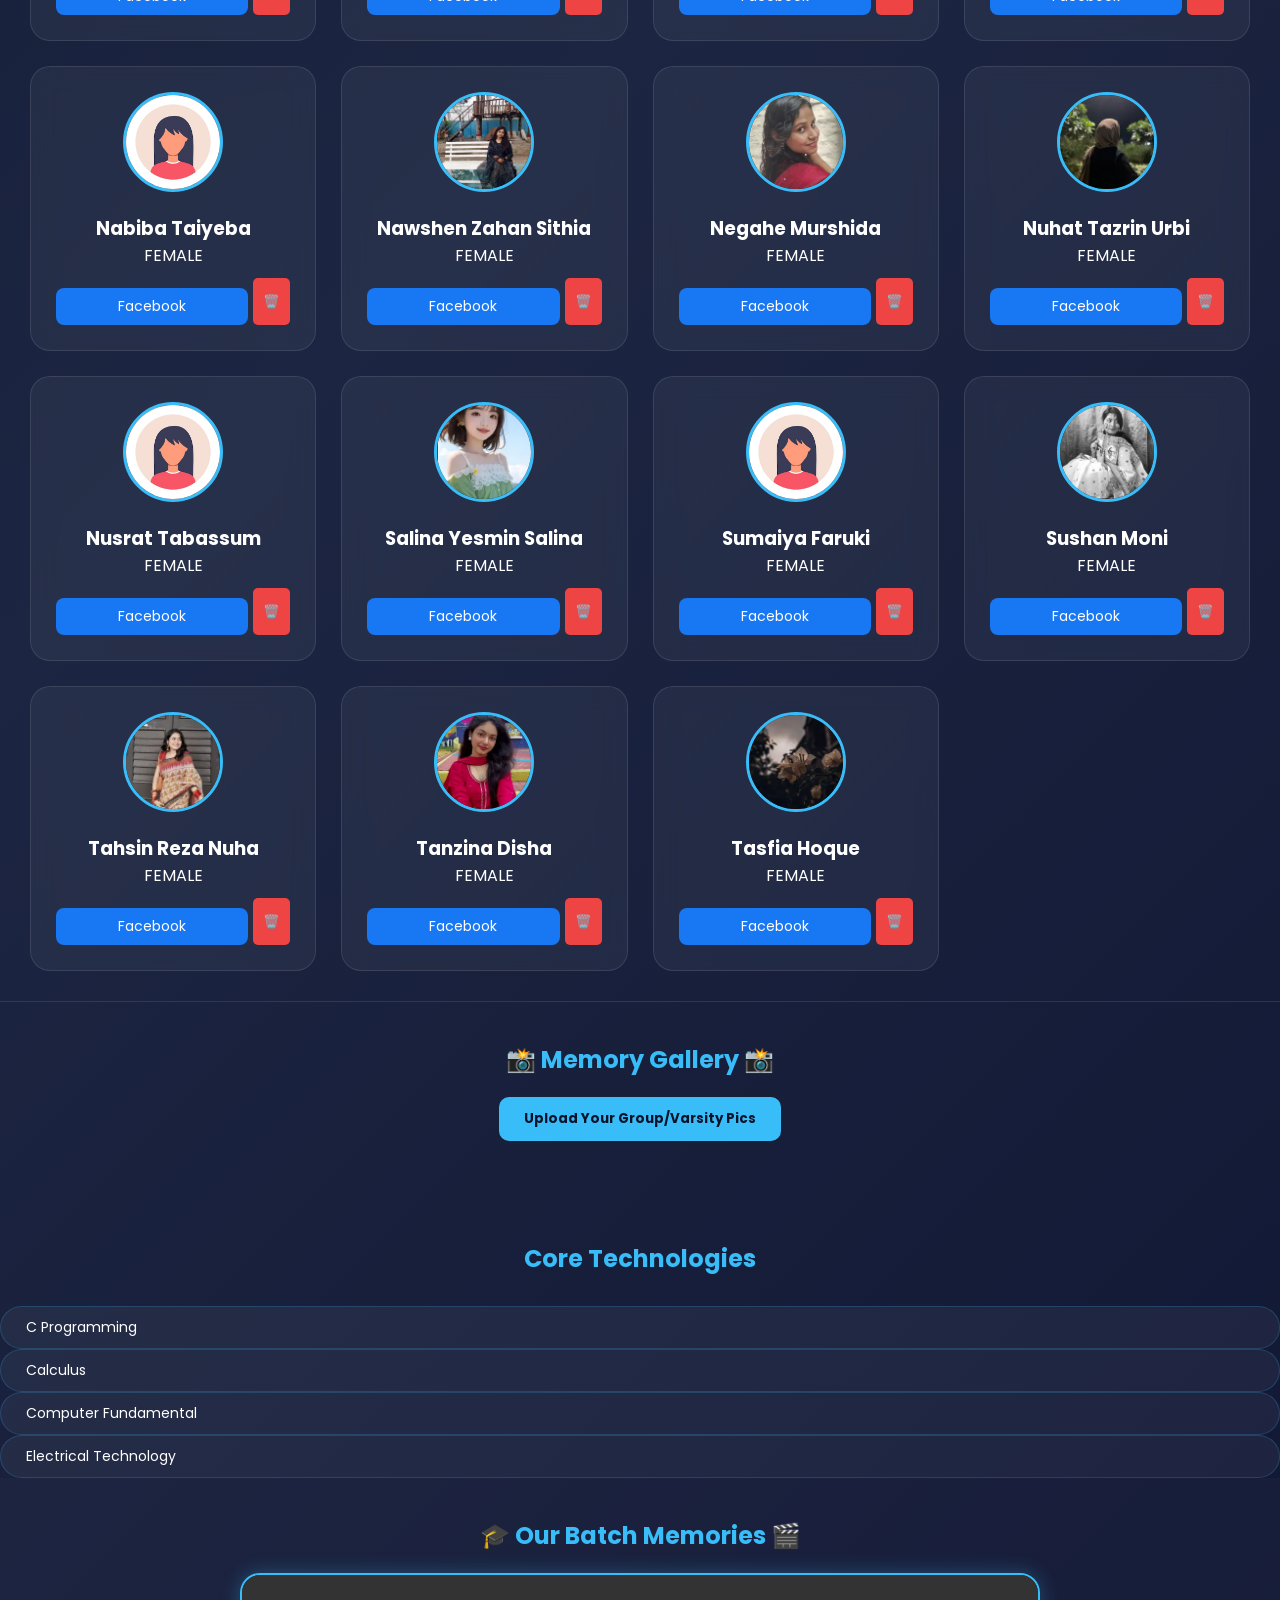
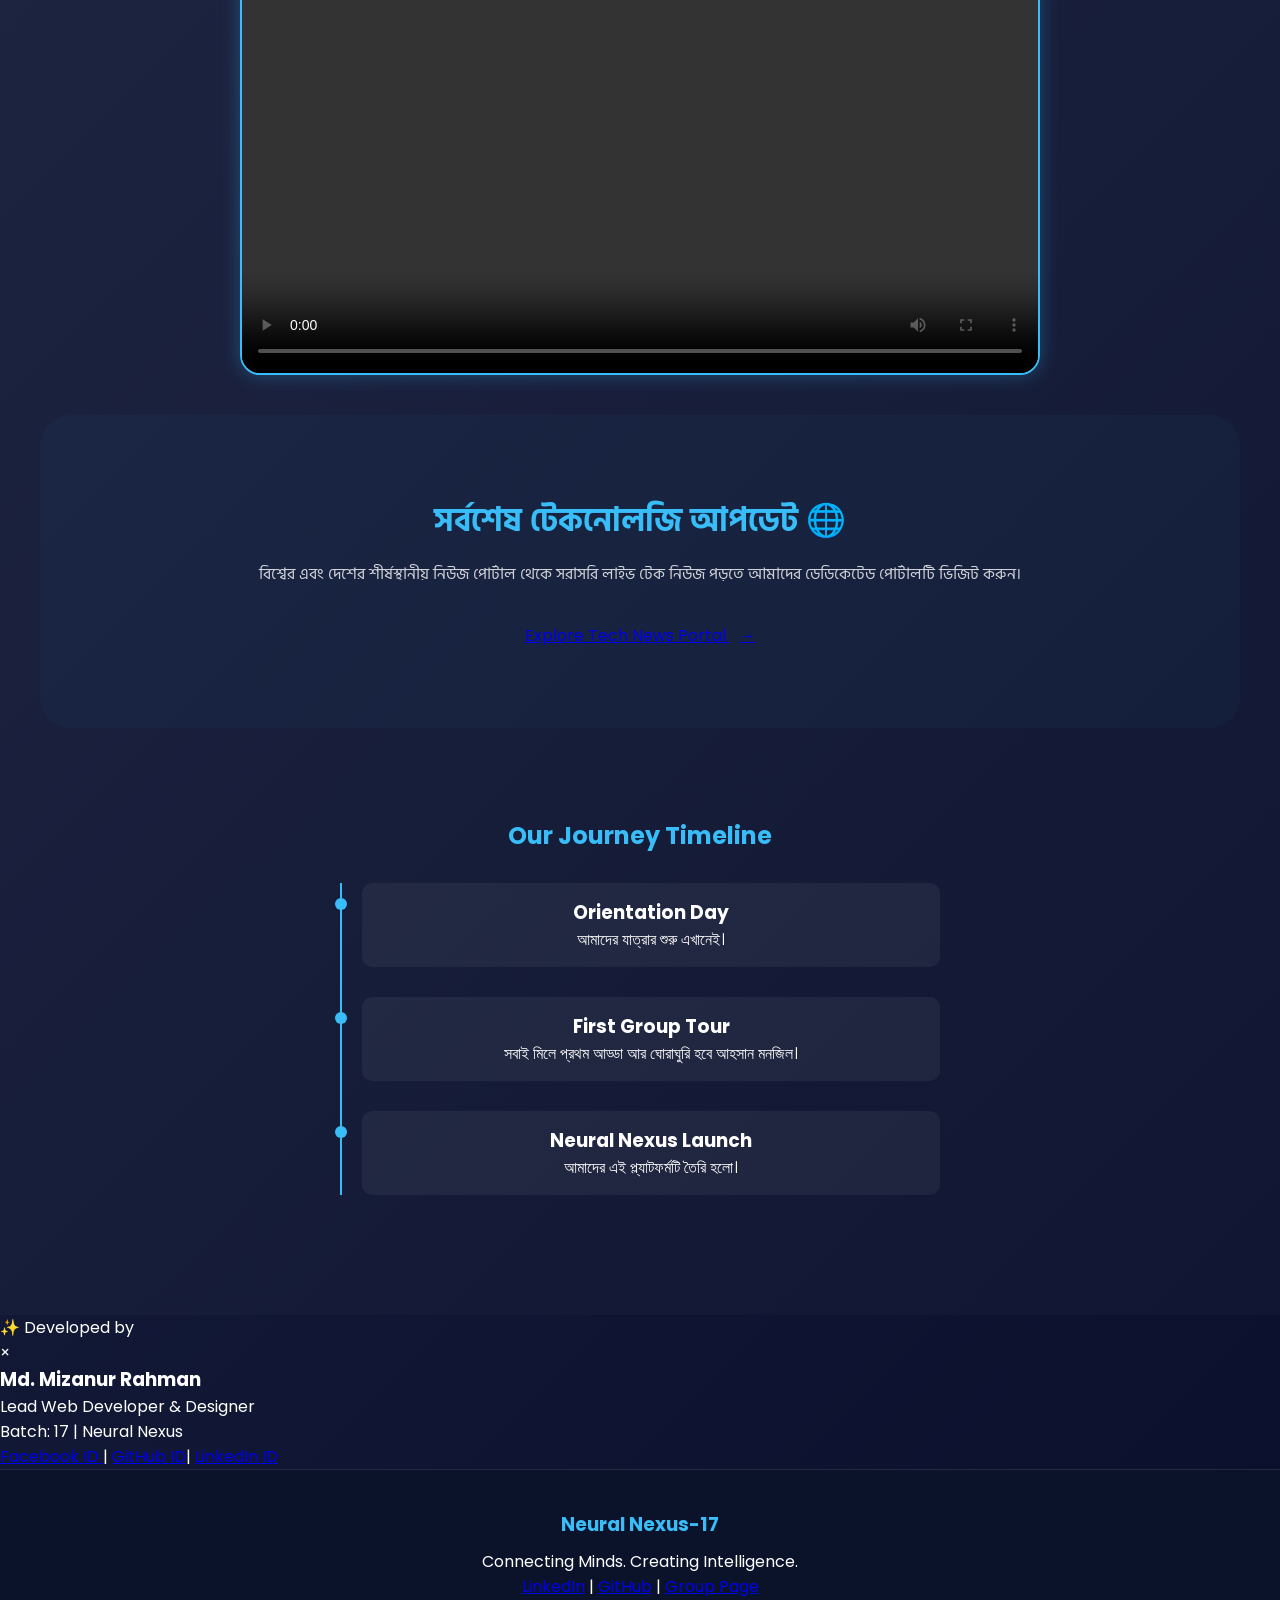
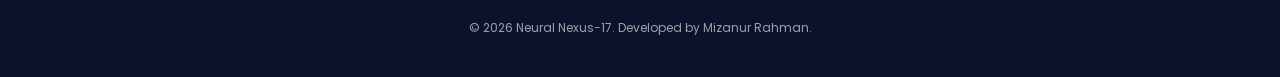
==== commit 5cc7c84b: "Update event details and core technologies section" ====
--- a/index.html
+++ b/index.html
@@ -33,7 +33,7 @@
     <header class="hero">
 <div class="ticker-wrapper">
     <div class="ticker">
-        <span>📢 Next Orientation Class on 3rd May 2026! 🎓</span>
+        <span>📢 Next Tour at AHSAN MANJIL on 13 May 2026! 🎓</span>
         <span>📢 Welcome to the Neural Nexus-17 Portal! ✨</span>
    
    
@@ -89,7 +89,7 @@
 01625099037"</p>
         </div>
           <div class="t-card">
-            <img src="Nasir Sir.jpg" alt="Teacher">
+            <img src="photo_10365 (1).jpg" alt="Teacher">
             <h3>
            Dr. Mohammed Nasir Uddin
                     </h3>
@@ -139,11 +139,11 @@
 </section>
 <section class="skills-section">
     <h2 style="text-align:center; color:#38bdf8; margin-bottom:30px;">Core Technologies</h2>
-    <div class="skills-container">
-        <div class="skill-tag">Web Development</div>
-        <div class="skill-tag">Neural Networks</div>
-        <div class="skill-tag">Data Science</div>
-        <div class="skill-tag">UI/UX Design</div>
+    <div class="skill-container">
+        <div class="skill-tag">C Programming</div>
+        <div class="skill-tag">Calculus</div>
+        <div class="skill-tag">Computer Fundamental</div>
+        <div class="skill-tag">Electrical Technology</div>
     </div>
 </section>
 
@@ -181,7 +181,7 @@
         </div>
         <div class="event">
             <h3>First Group Tour</h3>
-            <p>সবাই মিলে প্রথম আড্ডা আর ঘোরাঘুরি।</p>
+            <p>সবাই মিলে প্রথম আড্ডা আর ঘোরাঘুরি হবে আহসান মনজিল।</p>
         </div>
         <div class="event">
             <h3>Neural Nexus Launch</h3>
@@ -304,4 +304,4 @@
  
  
 </body>
-</html>+</html>
